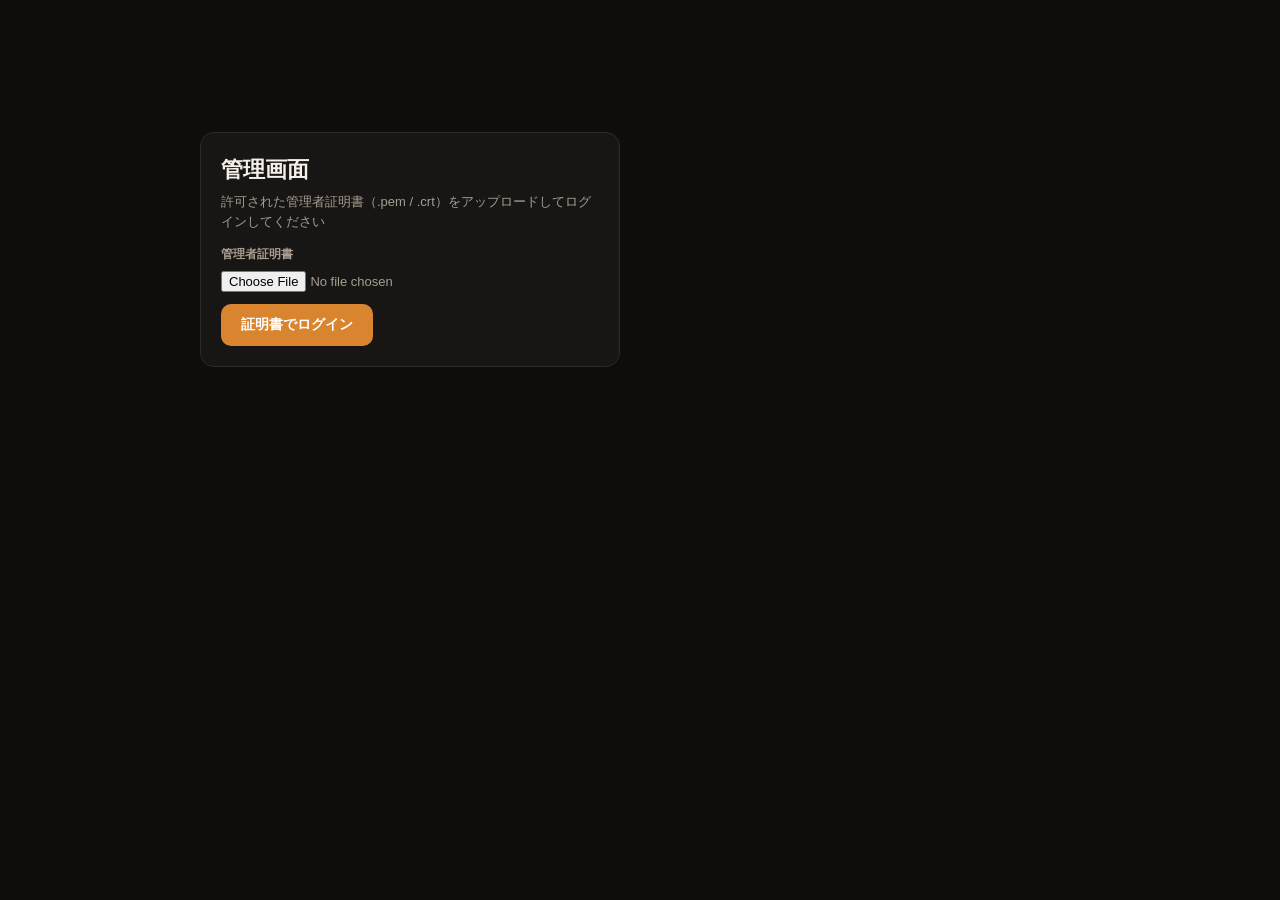
==== client/admin.html @ 3bbc96e5 "Add admin panel, room issuance control, and Cloudflare Tunnel support - Admin panel at /admin with c" ====
<!DOCTYPE html>
<html lang="ja" translate="no" class="notranslate">
<head>
<meta charset="UTF-8">
<meta name="viewport" content="width=device-width, initial-scale=1">
<meta name="robots" content="noindex, nofollow">
<meta name="theme-color" content="#0e0d0b">
<title>どーなつ — 管理</title>
<link rel="icon" href="favicon.svg" type="image/svg+xml">
<link rel="stylesheet" href="theme.css?v=2">
<link rel="stylesheet" href="admin.css?v=2">
</head>
<body>

<div id="loginView" class="view">
  <div class="panel login-panel">
    <h1>管理画面</h1>
    <p class="sub">許可された管理者証明書（.pem / .crt）をアップロードしてログインしてください</p>
    <form id="loginForm" autocomplete="off">
      <label class="field-label" for="adminCert">管理者証明書</label>
      <input type="file" id="adminCert" class="field-file" accept=".pem,.crt,.cer,application/x-pem-file,application/pkix-cert" required>
      <p class="error" id="loginError" hidden></p>
      <button type="submit" class="btn-primary" id="loginBtn">証明書でログイン</button>
    </form>
    <p class="hint" id="loginHint" hidden>許可された管理者証明書が未設定です。.env の ADMIN_CERT_FINGERPRINTS を設定するか、既存の管理者に登録を依頼してください。</p>
  </div>
</div>

<div id="adminView" class="view hidden">
  <header class="admin-header">
    <div>
      <h1>ルーム発行管理</h1>
      <p class="sub">発行ポリシーと発行パスワードを管理します</p>
    </div>
    <button type="button" class="btn-secondary" id="logoutBtn">ログアウト</button>
  </header>

  <section class="panel">
    <h2>発行ポリシー</h2>
    <div class="mode-options" id="modeOptions">
      <label class="mode-option">
        <input type="radio" name="roomMode" value="open">
        <span class="mode-card">
          <strong>誰でも発行可</strong>
          <span>ログイン不要でルームを作成できます</span>
        </span>
      </label>
      <label class="mode-option">
        <input type="radio" name="roomMode" value="closed">
        <span class="mode-card">
          <strong>発行不可</strong>
          <span>一般ユーザーはルームを作成できません</span>
        </span>
      </label>
      <label class="mode-option">
        <input type="radio" name="roomMode" value="password">
        <span class="mode-card">
          <strong>パスワード発行</strong>
          <span>有効な発行パスワードを入力した人のみ作成できます</span>
        </span>
      </label>
    </div>
    <p class="status-msg" id="settingsStatus" hidden></p>
  </section>

  <section class="panel" id="passwordSection">
    <div class="panel-head">
      <div>
        <h2>発行パスワード</h2>
        <p class="sub">発行したパスワードはこの画面でのみ表示されます（再表示不可）</p>
      </div>
      <button type="button" class="btn-primary" id="issueBtn">パスワードを発行</button>
    </div>

    <div class="issue-form hidden" id="issueForm">
      <label class="field-label" for="issueLabel">メモ（任意）</label>
      <input type="text" id="issueLabel" class="field-input" maxlength="64" placeholder="例: イベントA用">
      <div class="issue-actions">
        <button type="button" class="btn-primary" id="issueConfirmBtn">発行する</button>
        <button type="button" class="btn-secondary" id="issueCancelBtn">キャンセル</button>
      </div>
    </div>

    <div class="issued-once hidden" id="issuedOnce">
      <p class="issued-label">発行したパスワード（コピーして配布してください）</p>
      <div class="issued-value">
        <code id="issuedPassword"></code>
        <button type="button" class="btn-secondary btn-sm" id="copyIssuedBtn">コピー</button>
      </div>
      <p class="hint">このパスワードは再表示できません。無効化するまで有効期限はありません。</p>
    </div>

    <div class="password-list-wrap">
      <table class="password-table" id="passwordTable">
        <thead>
          <tr>
            <th>ID</th>
            <th>メモ</th>
            <th>状態</th>
            <th>作成</th>
            <th>最終使用</th>
            <th></th>
          </tr>
        </thead>
        <tbody id="passwordList"></tbody>
      </table>
      <p class="empty" id="passwordEmpty" hidden>発行パスワードはまだありません</p>
    </div>
  </section>

  <section class="panel" id="certSection">
    <div class="panel-head">
      <div>
        <h2>管理者証明書</h2>
        <p class="sub">ログインを許可する証明書の SHA-256 フィンガープリントを登録・管理します</p>
      </div>
      <button type="button" class="btn-primary" id="registerCertBtn">証明書を登録</button>
    </div>

    <div class="issue-form hidden" id="registerCertForm">
      <label class="field-label" for="certLabel">メモ（任意）</label>
      <input type="text" id="certLabel" class="field-input" maxlength="64" placeholder="例: 運用担当A">
      <label class="field-label" for="certFile">証明書ファイル</label>
      <input type="file" id="certFile" class="field-file" accept=".pem,.crt,.cer,application/x-pem-file,application/pkix-cert">
      <div class="issue-actions">
        <button type="button" class="btn-primary" id="registerCertConfirmBtn">登録する</button>
        <button type="button" class="btn-secondary" id="registerCertCancelBtn">キャンセル</button>
      </div>
    </div>

    <div class="password-list-wrap">
      <table class="password-table" id="certTable">
        <thead>
          <tr>
            <th>ID</th>
            <th>メモ</th>
            <th>Subject</th>
            <th>フィンガープリント</th>
            <th>状態</th>
            <th>最終使用</th>
            <th></th>
          </tr>
        </thead>
        <tbody id="certList"></tbody>
      </table>
      <p class="empty" id="certEmpty" hidden>登録済み証明書はありません（.env の ADMIN_CERT_FINGERPRINTS のみ有効な場合を含む）</p>
    </div>
  </section>

  <section class="panel">
    <h2>管理者用ルーム作成</h2>
    <p class="sub">ポリシーに関係なく、管理者としてルームを作成できます</p>
    <button type="button" class="btn-primary" id="adminRoomBtn">ルームを作成</button>
    <p class="status-msg" id="adminRoomStatus" hidden></p>
  </section>
</div>

<script src="admin.js?v=2"></script>
</body>
</html>
---- client/theme.css ----
/* どーなつ — shared design tokens */
:root {
  --bg: #0e0d0b;
  --bg-subtle: #12100e;
  --surface: #181614;
  --surface-2: #201e1a;
  --surface-3: #282420;
  --border: #2e2a24;
  --border-strong: #3d362e;
  --text: #f5f0e8;
  --text-muted: #a89d8f;
  --text-dim: #6b6258;
  --accent: #d9852f;
  --accent-hover: #e89942;
  --accent-soft: #d9852f1f;
  --accent-glow: #d9852f33;
  --brand-glaze: #e4ad6a;
  --brand-pink: #c96d8a;
  --ja: #5a94c6;
  --ko: #c96d8a;
  --live: #4a9a5c;
  --live-soft: #4a9a5c22;
  --record: #c45454;
  --record-hover: #b24848;
  --record-soft: #c4545422;
  --error: #c45454;
  --radius-sm: 6px;
  --radius: 10px;
  --radius-lg: 14px;
  --radius-xl: 18px;
  --shadow-sm: 0 1px 3px rgba(0, 0, 0, 0.35);
  --shadow-md: 0 8px 28px rgba(0, 0, 0, 0.4);
  --shadow-lg: 0 16px 48px rgba(0, 0, 0, 0.45);
  --font: 'Noto Sans JP', 'Noto Sans KR', -apple-system, BlinkMacSystemFont, 'Segoe UI', sans-serif;
  --mono: ui-monospace, 'Cascadia Code', 'Segoe UI Mono', monospace;
}

*, *::before, *::after { margin: 0; padding: 0; box-sizing: border-box; }

.hidden { display: none !important; }

html { -webkit-text-size-adjust: 100%; }

body {
  font-family: var(--font);
  background: var(--bg);
  color: var(--text);
  line-height: 1.5;
  -webkit-font-smoothing: antialiased;
}

button, input, select, textarea {
  font-family: inherit;
}

/* Buttons */
.btn-primary {
  padding: 12px 20px;
  border: none;
  border-radius: var(--radius);
  background: var(--accent);
  color: #fff;
  font-size: 14px;
  font-weight: 600;
  cursor: pointer;
  transition: background 0.15s, transform 0.1s;
}
.btn-primary:hover:not(:disabled) { background: var(--accent-hover); }
.btn-primary:disabled { opacity: 0.45; cursor: default; }

.btn-secondary {
  padding: 12px 20px;
  border: 1px solid var(--border-strong);
  border-radius: var(--radius);
  background: transparent;
  color: var(--text);
  font-size: 14px;
  font-weight: 600;
  cursor: pointer;
  transition: background 0.15s, border-color 0.15s;
}
.btn-secondary:hover:not(:disabled) {
  background: var(--surface-2);
  border-color: var(--text-dim);
}

.btn-ghost {
  padding: 8px 14px;
  border-radius: 999px;
  border: 1px solid var(--border);
  background: var(--surface);
  color: var(--text-muted);
  font-size: 12px;
  font-weight: 600;
  cursor: pointer;
  text-decoration: none;
  transition: background 0.15s, border-color 0.15s, color 0.15s;
}
.btn-ghost:hover {
  background: var(--surface-2);
  border-color: var(--border-strong);
  color: var(--text);
}

/* Status dot */
.dot {
  display: inline-block;
  width: 7px;
  height: 7px;
  border-radius: 50%;
  flex-shrink: 0;
}
.dot.on { background: var(--live); box-shadow: 0 0 0 3px var(--live-soft); }
.dot.off { background: var(--record); box-shadow: 0 0 0 3px var(--record-soft); }

/* Room code inputs */
.room-digit {
  flex: 1;
  max-width: 52px;
  min-width: 0;
  aspect-ratio: 1;
  background: var(--bg);
  color: var(--text);
  border: 1px solid var(--border);
  border-radius: var(--radius);
  font-size: 22px;
  font-weight: 600;
  font-family: var(--mono);
  font-variant-numeric: tabular-nums;
  text-align: center;
  outline: none;
  caret-color: var(--accent);
  transition: border-color 0.15s, box-shadow 0.15s, background 0.15s;
}
.room-digit:focus {
  border-color: var(--accent);
  box-shadow: 0 0 0 3px var(--accent-soft);
  background: var(--surface);
}
.room-digit.filled {
  border-color: var(--border-strong);
  background: var(--surface);
}

/* Menu */
.menu-drop {
  position: absolute;
  top: calc(100% + 6px);
  right: 0;
  min-width: 180px;
  background: var(--surface);
  border: 1px solid var(--border-strong);
  border-radius: var(--radius-lg);
  padding: 6px;
  box-shadow: var(--shadow-md);
  z-index: 100;
}
.menu-drop.hidden { display: none; }

.menu-item {
  display: block;
  width: 100%;
  padding: 10px 12px;
  border: none;
  border-radius: var(--radius-sm);
  background: transparent;
  color: var(--text);
  font-size: 13px;
  font-weight: 500;
  text-align: left;
  cursor: pointer;
  text-decoration: none;
  box-sizing: border-box;
  transition: background 0.12s;
}
.menu-item:hover { background: var(--surface-2); }
.menu-item.danger { color: var(--error); }
.menu-item.danger:hover { background: var(--record-soft); }
---- client/admin.css ----
body {
  min-height: 100dvh;
  background: var(--bg);
}

.view {
  max-width: 920px;
  margin: 0 auto;
  padding: 24px 20px 48px;
}

.view.hidden { display: none; }

.panel {
  background: var(--surface);
  border: 1px solid var(--border);
  border-radius: var(--radius-lg);
  padding: 20px;
  margin-bottom: 18px;
}

.login-panel {
  margin-top: 12vh;
  max-width: 420px;
}

h1 {
  font-size: 22px;
  font-weight: 700;
  margin-bottom: 6px;
}

h2 {
  font-size: 16px;
  font-weight: 700;
  margin-bottom: 8px;
}

.sub {
  color: var(--text-muted);
  font-size: 13px;
  margin-bottom: 14px;
}

.field-label {
  display: block;
  font-size: 12px;
  font-weight: 600;
  color: var(--text-muted);
  margin-bottom: 6px;
}

.field-input {
  width: 100%;
  padding: 11px 12px;
  border: 1px solid var(--border-strong);
  border-radius: var(--radius);
  background: var(--bg-subtle);
  color: var(--text);
  font-size: 14px;
  margin-bottom: 12px;
}

.field-input:focus {
  outline: none;
  border-color: var(--accent);
}

.field-file {
  width: 100%;
  margin-bottom: 12px;
  font-size: 13px;
  color: var(--text-muted);
}

.error {
  color: var(--error);
  font-size: 13px;
  margin-bottom: 10px;
}

.hint {
  color: var(--text-dim);
  font-size: 12px;
  margin-top: 10px;
}

.admin-header {
  display: flex;
  align-items: flex-start;
  justify-content: space-between;
  gap: 16px;
  margin-bottom: 18px;
}

.mode-options {
  display: grid;
  gap: 10px;
}

.mode-option {
  display: block;
  cursor: pointer;
}

.mode-option input {
  position: absolute;
  opacity: 0;
  pointer-events: none;
}

.mode-card {
  display: block;
  border: 1px solid var(--border);
  border-radius: var(--radius);
  padding: 12px 14px;
  background: var(--bg-subtle);
  transition: border-color 0.15s, background 0.15s;
}

.mode-card strong {
  display: block;
  font-size: 14px;
  margin-bottom: 4px;
}

.mode-card span {
  font-size: 12px;
  color: var(--text-muted);
}

.mode-option input:checked + .mode-card {
  border-color: var(--accent);
  background: var(--accent-soft);
}

.panel-head {
  display: flex;
  align-items: flex-start;
  justify-content: space-between;
  gap: 12px;
  margin-bottom: 12px;
}

.issue-form {
  border: 1px dashed var(--border-strong);
  border-radius: var(--radius);
  padding: 14px;
  margin-bottom: 14px;
}

.issue-actions {
  display: flex;
  gap: 8px;
}

.issued-once {
  border: 1px solid var(--accent);
  border-radius: var(--radius);
  padding: 14px;
  margin-bottom: 14px;
  background: var(--accent-soft);
}

.issued-label {
  font-size: 12px;
  font-weight: 600;
  margin-bottom: 8px;
}

.issued-value {
  display: flex;
  align-items: center;
  gap: 10px;
  flex-wrap: wrap;
}

.issued-value code {
  font-family: var(--mono);
  font-size: 18px;
  letter-spacing: 0.06em;
}

.btn-sm {
  padding: 8px 12px;
  font-size: 12px;
}

.password-table {
  width: 100%;
  border-collapse: collapse;
  font-size: 13px;
}

.password-table th,
.password-table td {
  text-align: left;
  padding: 10px 8px;
  border-bottom: 1px solid var(--border);
  vertical-align: middle;
}

.password-table th {
  color: var(--text-muted);
  font-size: 11px;
  font-weight: 600;
  text-transform: uppercase;
  letter-spacing: 0.04em;
}

.badge {
  display: inline-block;
  font-size: 11px;
  font-weight: 600;
  border-radius: 999px;
  padding: 3px 8px;
}

.badge.on {
  color: var(--live);
  background: var(--live-soft);
}

.badge.off {
  color: var(--text-dim);
  background: var(--surface-3);
}

.toggle-btn {
  padding: 6px 10px;
  font-size: 12px;
}

.empty {
  color: var(--text-dim);
  font-size: 13px;
  padding: 16px 0 4px;
}

.status-msg {
  margin-top: 10px;
  font-size: 13px;
  color: var(--live);
}

.status-msg.error {
  color: var(--error);
}

@media (max-width: 720px) {
  .admin-header,
  .panel-head {
    flex-direction: column;
  }

  .password-table {
    display: block;
    overflow-x: auto;
    white-space: nowrap;
  }
}
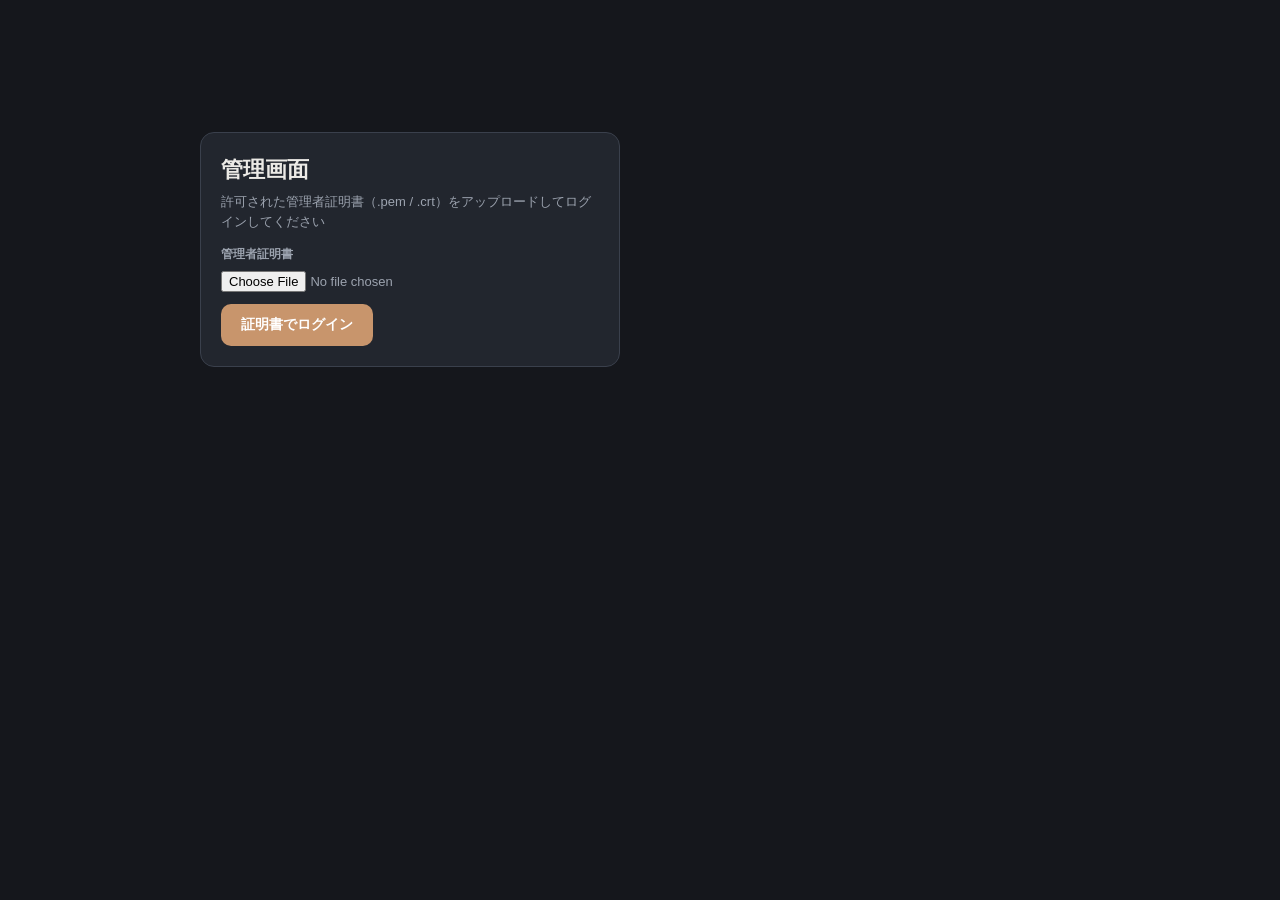
==== commit 4d656fbe: "Refresh color palette: warm café slate instead of dark pink-orange" ====
--- a/client/admin.html
+++ b/client/admin.html
@@ -7,7 +7,7 @@
 <meta name="theme-color" content="#0e0d0b">
 <title>どーなつ — 管理</title>
 <link rel="icon" href="favicon.svg" type="image/svg+xml">
-<link rel="stylesheet" href="theme.css?v=2">
+<link rel="stylesheet" href="theme.css?v=3">
 <link rel="stylesheet" href="admin.css?v=2">
 </head>
 <body>
--- a/client/theme.css
+++ b/client/theme.css
@@ -1,29 +1,31 @@
-/* どーなつ — shared design tokens */
+/* どーなつ — shared design tokens (warm café slate) */
 :root {
-  --bg: #0e0d0b;
-  --bg-subtle: #12100e;
-  --surface: #181614;
-  --surface-2: #201e1a;
-  --surface-3: #282420;
-  --border: #2e2a24;
-  --border-strong: #3d362e;
-  --text: #f5f0e8;
-  --text-muted: #a89d8f;
-  --text-dim: #6b6258;
-  --accent: #d9852f;
-  --accent-hover: #e89942;
-  --accent-soft: #d9852f1f;
-  --accent-glow: #d9852f33;
-  --brand-glaze: #e4ad6a;
-  --brand-pink: #c96d8a;
-  --ja: #5a94c6;
-  --ko: #c96d8a;
-  --live: #4a9a5c;
-  --live-soft: #4a9a5c22;
-  --record: #c45454;
-  --record-hover: #b24848;
-  --record-soft: #c4545422;
-  --error: #c45454;
+  --bg: #15171c;
+  --bg-subtle: #1a1d23;
+  --surface: #22262e;
+  --surface-2: #2a2f38;
+  --surface-3: #323843;
+  --border: #3a404c;
+  --border-strong: #4a5260;
+  --text: #eceae6;
+  --text-muted: #9ca3af;
+  --text-dim: #6b7280;
+  --accent: #c8956c;
+  --accent-hover: #d4a67a;
+  --accent-soft: #c8956c22;
+  --accent-glow: #c8956c30;
+  --brand-glaze: #e8d4b8;
+  --brand-icing: #9bb8c8;
+  --ja: #7aa8c8;
+  --ko: #7eb8a8;
+  --live: #5cb87a;
+  --live-soft: #5cb87a22;
+  --record: #c07070;
+  --record-hover: #b06060;
+  --record-soft: #c0707022;
+  --error: #c07070;
+  --off: #6b7280;
+  --off-soft: #6b728022;
   --radius-sm: 6px;
   --radius: 10px;
   --radius-lg: 14px;
@@ -111,7 +113,7 @@
   flex-shrink: 0;
 }
 .dot.on { background: var(--live); box-shadow: 0 0 0 3px var(--live-soft); }
-.dot.off { background: var(--record); box-shadow: 0 0 0 3px var(--record-soft); }
+.dot.off { background: var(--off); box-shadow: 0 0 0 3px var(--off-soft); }
 
 /* Room code inputs */
 .room-digit {
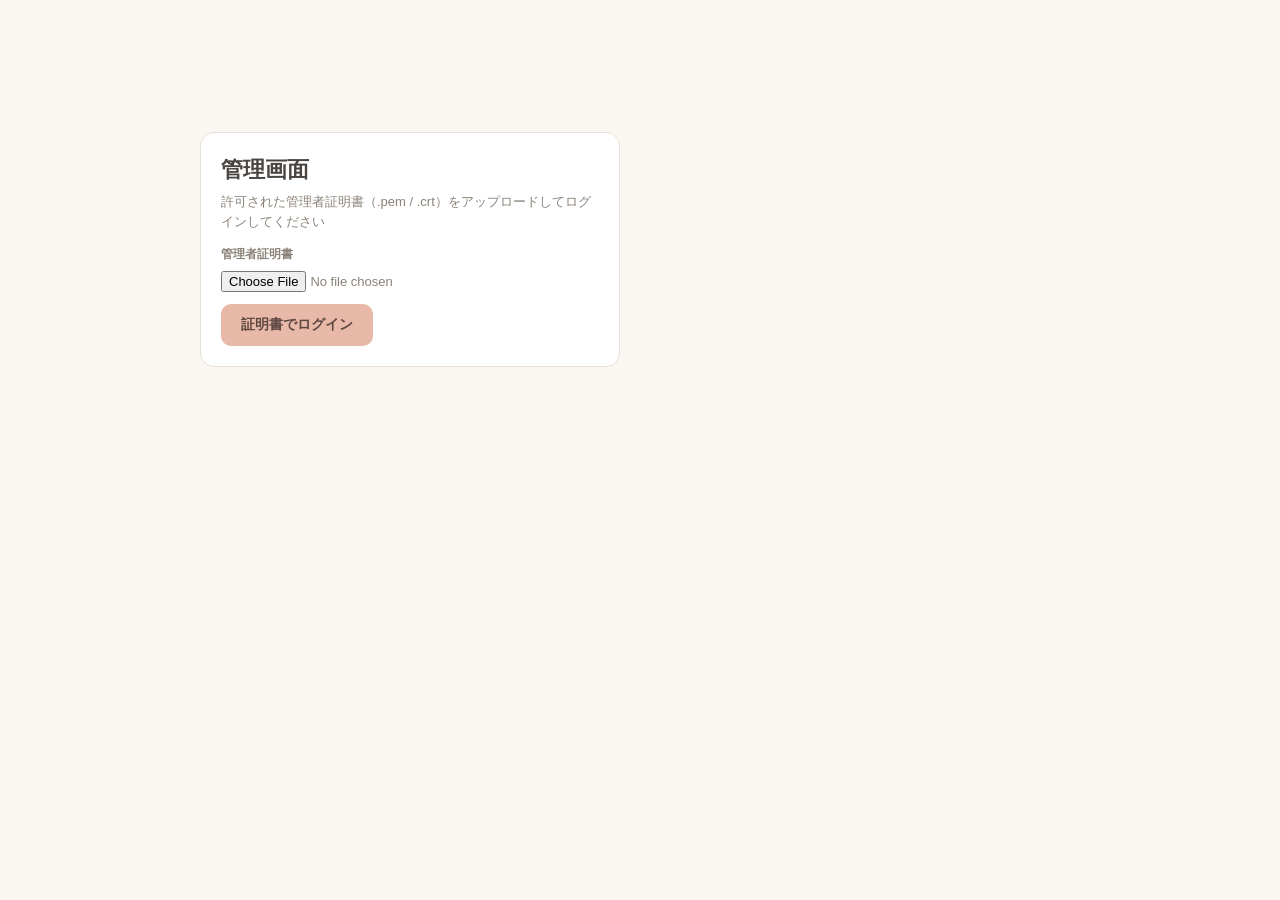
==== commit 166cf06a: "Add pastel light/dark theme toggle with persisted preference" ====
--- a/client/admin.html
+++ b/client/admin.html
@@ -4,10 +4,11 @@
 <meta charset="UTF-8">
 <meta name="viewport" content="width=device-width, initial-scale=1">
 <meta name="robots" content="noindex, nofollow">
-<meta name="theme-color" content="#0e0d0b">
+<meta name="theme-color" content="#faf7f2">
+<script src="theme.js?v=1"></script>
 <title>どーなつ — 管理</title>
 <link rel="icon" href="favicon.svg" type="image/svg+xml">
-<link rel="stylesheet" href="theme.css?v=3">
+<link rel="stylesheet" href="theme.css?v=4">
 <link rel="stylesheet" href="admin.css?v=2">
 </head>
 <body>
@@ -32,7 +33,10 @@
       <h1>ルーム発行管理</h1>
       <p class="sub">発行ポリシーと発行パスワードを管理します</p>
     </div>
-    <button type="button" class="btn-secondary" id="logoutBtn">ログアウト</button>
+    <div class="admin-header-actions">
+      <button type="button" class="btn-theme" aria-label="Theme">☾</button>
+      <button type="button" class="btn-secondary" id="logoutBtn">ログアウト</button>
+    </div>
   </header>
 
   <section class="panel">
--- a/client/theme.css
+++ b/client/theme.css
@@ -1,40 +1,98 @@
-/* どーなつ — shared design tokens (warm café slate) */
-:root {
-  --bg: #15171c;
-  --bg-subtle: #1a1d23;
-  --surface: #22262e;
-  --surface-2: #2a2f38;
-  --surface-3: #323843;
-  --border: #3a404c;
-  --border-strong: #4a5260;
-  --text: #eceae6;
-  --text-muted: #9ca3af;
-  --text-dim: #6b7280;
-  --accent: #c8956c;
-  --accent-hover: #d4a67a;
-  --accent-soft: #c8956c22;
-  --accent-glow: #c8956c30;
-  --brand-glaze: #e8d4b8;
-  --brand-icing: #9bb8c8;
-  --ja: #7aa8c8;
-  --ko: #7eb8a8;
-  --live: #5cb87a;
-  --live-soft: #5cb87a22;
-  --record: #c07070;
-  --record-hover: #b06060;
-  --record-soft: #c0707022;
-  --error: #c07070;
-  --off: #6b7280;
-  --off-soft: #6b728022;
+/* どーなつ — pastel design tokens + light/dark */
+
+:root,
+[data-theme="light"] {
+  color-scheme: light;
+  --bg: #faf7f2;
+  --bg-subtle: #f5f0e8;
+  --surface: #ffffff;
+  --surface-2: #f3ede6;
+  --surface-3: #ebe4db;
+  --border: #e8e0d6;
+  --border-strong: #d8cfc4;
+  --text: #4a4540;
+  --text-muted: #8a8278;
+  --text-dim: #b0a89c;
+  --accent: #e8b8a8;
+  --accent-hover: #dfaa98;
+  --accent-soft: #e8b8a845;
+  --accent-glow: #e8b8a855;
+  --btn-on: #5c4840;
+  --brand-glaze: #f5dcc8;
+  --brand-icing: #b8d4e8;
+  --donut-outer: #e8c4b0;
+  --donut-inner: #f8ebe0;
+  --donut-hole: #faf7f2;
+  --donut-glaze: #c8dce8;
+  --ja: #8ec0e8;
+  --ko: #98d8c8;
+  --live: #88c8a0;
+  --live-soft: #88c8a033;
+  --record: #e0a8a8;
+  --record-hover: #d89898;
+  --record-soft: #e0a8a833;
+  --error: #e0a0a0;
+  --off: #b8b0a8;
+  --off-soft: #b8b0a833;
+  --header-bg: rgba(255, 255, 255, 0.9);
+  --overlay-bg: rgba(74, 69, 64, 0.35);
+  --col-ja-top: #eef4fa;
+  --col-ko-top: #eef8f4;
+  --qr-bg: #ffffff;
+  --pulse-rgb: 136, 200, 160;
   --radius-sm: 6px;
   --radius: 10px;
   --radius-lg: 14px;
   --radius-xl: 18px;
-  --shadow-sm: 0 1px 3px rgba(0, 0, 0, 0.35);
-  --shadow-md: 0 8px 28px rgba(0, 0, 0, 0.4);
-  --shadow-lg: 0 16px 48px rgba(0, 0, 0, 0.45);
+  --shadow-sm: 0 1px 4px rgba(74, 69, 64, 0.07);
+  --shadow-md: 0 8px 28px rgba(74, 69, 64, 0.1);
+  --shadow-lg: 0 16px 48px rgba(74, 69, 64, 0.14);
   --font: 'Noto Sans JP', 'Noto Sans KR', -apple-system, BlinkMacSystemFont, 'Segoe UI', sans-serif;
   --mono: ui-monospace, 'Cascadia Code', 'Segoe UI Mono', monospace;
+}
+
+[data-theme="dark"] {
+  color-scheme: dark;
+  --bg: #1c2028;
+  --bg-subtle: #222830;
+  --surface: #2a3040;
+  --surface-2: #323848;
+  --surface-3: #3a4250;
+  --border: #444c5c;
+  --border-strong: #525c6c;
+  --text: #e8ecf0;
+  --text-muted: #a8b0bc;
+  --text-dim: #78808c;
+  --accent: #e8c0b0;
+  --accent-hover: #f0d0c0;
+  --accent-soft: #e8c0b035;
+  --accent-glow: #e8c0b045;
+  --btn-on: #ffffff;
+  --brand-glaze: #f0dcc8;
+  --brand-icing: #a8c8d8;
+  --donut-outer: #d8b8a8;
+  --donut-inner: #f0dcc8;
+  --donut-hole: #1c2028;
+  --donut-glaze: #a8c8d8;
+  --ja: #98c8e8;
+  --ko: #a0dcd0;
+  --live: #88c8a0;
+  --live-soft: #88c8a033;
+  --record: #d8a0a0;
+  --record-hover: #c89090;
+  --record-soft: #d8a0a033;
+  --error: #d8a0a0;
+  --off: #78808c;
+  --off-soft: #78808c33;
+  --header-bg: rgba(42, 48, 64, 0.92);
+  --overlay-bg: rgba(0, 0, 0, 0.55);
+  --col-ja-top: #242c38;
+  --col-ko-top: #243028;
+  --qr-bg: #ffffff;
+  --pulse-rgb: 136, 200, 160;
+  --shadow-sm: 0 1px 4px rgba(0, 0, 0, 0.2);
+  --shadow-md: 0 8px 28px rgba(0, 0, 0, 0.28);
+  --shadow-lg: 0 16px 48px rgba(0, 0, 0, 0.35);
 }
 
 *, *::before, *::after { margin: 0; padding: 0; box-sizing: border-box; }
@@ -49,10 +107,34 @@
   color: var(--text);
   line-height: 1.5;
   -webkit-font-smoothing: antialiased;
+  transition: background 0.2s ease, color 0.2s ease;
 }
 
 button, input, select, textarea {
   font-family: inherit;
+}
+
+/* Theme toggle */
+.btn-theme {
+  flex-shrink: 0;
+  width: 36px;
+  height: 36px;
+  border-radius: 999px;
+  border: 1px solid var(--border);
+  background: var(--surface);
+  color: var(--text-muted);
+  font-size: 16px;
+  line-height: 1;
+  cursor: pointer;
+  display: inline-flex;
+  align-items: center;
+  justify-content: center;
+  transition: background 0.15s, border-color 0.15s, color 0.15s;
+}
+.btn-theme:hover {
+  background: var(--surface-2);
+  border-color: var(--border-strong);
+  color: var(--text);
 }
 
 /* Buttons */
@@ -61,7 +143,7 @@
   border: none;
   border-radius: var(--radius);
   background: var(--accent);
-  color: #fff;
+  color: var(--btn-on);
   font-size: 14px;
   font-weight: 600;
   cursor: pointer;
--- a/client/admin.css
+++ b/client/admin.css
@@ -93,6 +93,13 @@
   margin-bottom: 18px;
 }
 
+.admin-header-actions {
+  display: flex;
+  align-items: center;
+  gap: 10px;
+  flex-shrink: 0;
+}
+
 .mode-options {
   display: grid;
   gap: 10px;
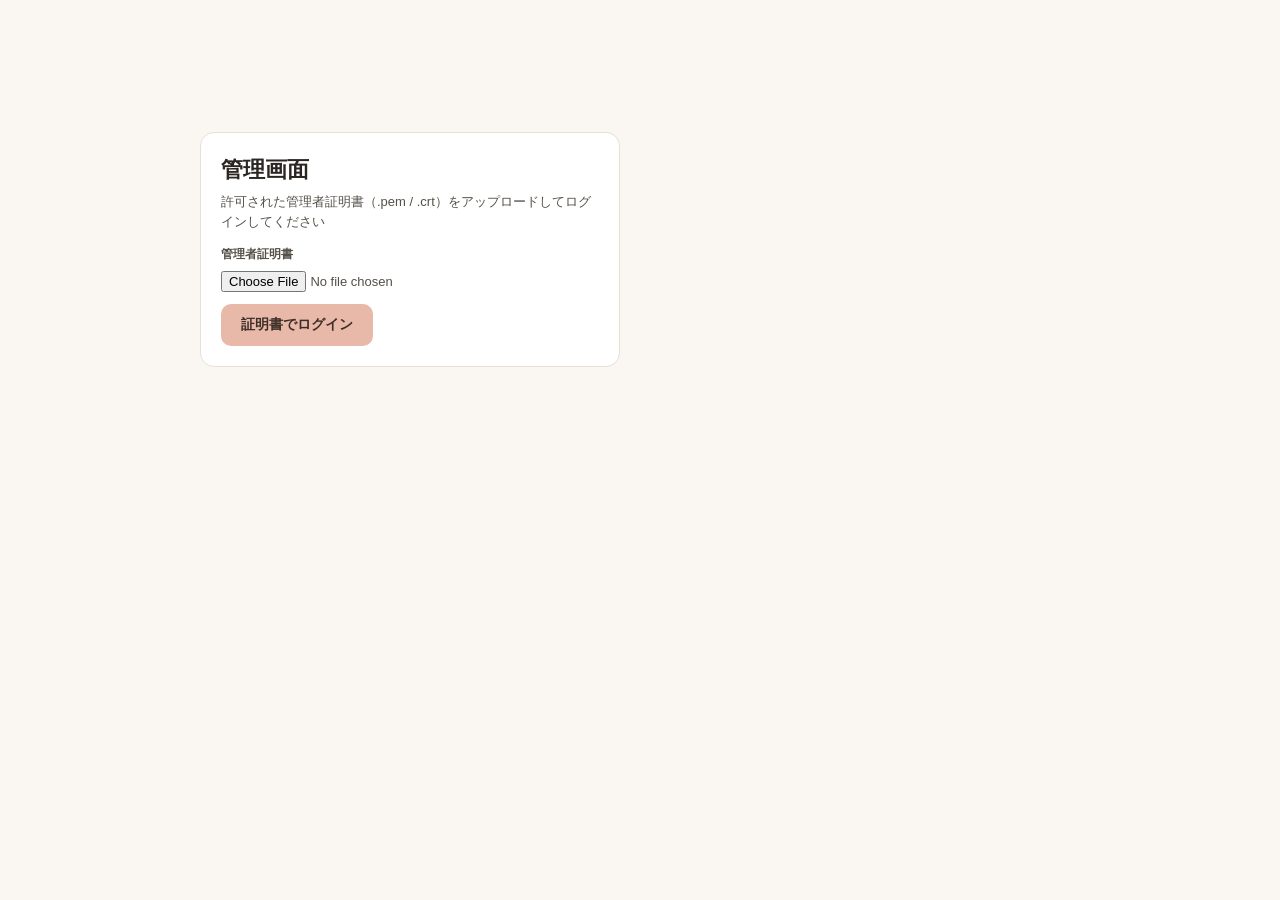
==== commit 9a1ebbd5: "fix: パステル配色の文字コントラストを改善 薄いアクセント色で文字が読めない問題を修正。 本文・ラベル・タイトル用の前景色変数を追加し、 ライト/ダーク両テーマで視認性を確保。" ====
--- a/client/admin.html
+++ b/client/admin.html
@@ -8,7 +8,7 @@
 <script src="theme.js?v=1"></script>
 <title>どーなつ — 管理</title>
 <link rel="icon" href="favicon.svg" type="image/svg+xml">
-<link rel="stylesheet" href="theme.css?v=4">
+<link rel="stylesheet" href="theme.css?v=5">
 <link rel="stylesheet" href="admin.css?v=2">
 </head>
 <body>
--- a/client/theme.css
+++ b/client/theme.css
@@ -10,14 +10,17 @@
   --surface-3: #ebe4db;
   --border: #e8e0d6;
   --border-strong: #d8cfc4;
-  --text: #4a4540;
-  --text-muted: #8a8278;
-  --text-dim: #b0a89c;
+  --text: #2a2622;
+  --text-muted: #555048;
+  --text-dim: #736b62;
   --accent: #e8b8a8;
   --accent-hover: #dfaa98;
+  --accent-fg: #9a5c44;
   --accent-soft: #e8b8a845;
   --accent-glow: #e8b8a855;
-  --btn-on: #5c4840;
+  --btn-on: #3d2e28;
+  --title-from: #7a5040;
+  --title-to: #4a6880;
   --brand-glaze: #f5dcc8;
   --brand-icing: #b8d4e8;
   --donut-outer: #e8c4b0;
@@ -26,14 +29,18 @@
   --donut-glaze: #c8dce8;
   --ja: #8ec0e8;
   --ko: #98d8c8;
-  --live: #88c8a0;
-  --live-soft: #88c8a033;
-  --record: #e0a8a8;
-  --record-hover: #d89898;
-  --record-soft: #e0a8a833;
-  --error: #e0a0a0;
-  --off: #b8b0a8;
-  --off-soft: #b8b0a833;
+  --ja-fg: #3a6888;
+  --ko-fg: #3a7868;
+  --live: #6ab88a;
+  --live-fg: #ffffff;
+  --live-soft: #6ab88a33;
+  --record: #d89090;
+  --record-fg: #ffffff;
+  --record-hover: #c88080;
+  --record-soft: #d8909033;
+  --error: #c45050;
+  --off: #8a8278;
+  --off-soft: #8a827833;
   --header-bg: rgba(255, 255, 255, 0.9);
   --overlay-bg: rgba(74, 69, 64, 0.35);
   --col-ja-top: #eef4fa;
@@ -60,14 +67,17 @@
   --surface-3: #3a4250;
   --border: #444c5c;
   --border-strong: #525c6c;
-  --text: #e8ecf0;
-  --text-muted: #a8b0bc;
-  --text-dim: #78808c;
+  --text: #f0f2f6;
+  --text-muted: #c0c8d4;
+  --text-dim: #98a0ac;
   --accent: #e8c0b0;
   --accent-hover: #f0d0c0;
+  --accent-fg: #f0d0c0;
   --accent-soft: #e8c0b035;
   --accent-glow: #e8c0b045;
   --btn-on: #ffffff;
+  --title-from: #f0d8c8;
+  --title-to: #a8c8e8;
   --brand-glaze: #f0dcc8;
   --brand-icing: #a8c8d8;
   --donut-outer: #d8b8a8;
@@ -76,12 +86,16 @@
   --donut-glaze: #a8c8d8;
   --ja: #98c8e8;
   --ko: #a0dcd0;
-  --live: #88c8a0;
-  --live-soft: #88c8a033;
-  --record: #d8a0a0;
-  --record-hover: #c89090;
-  --record-soft: #d8a0a033;
-  --error: #d8a0a0;
+  --ja-fg: #a8d4f0;
+  --ko-fg: #a8e8d8;
+  --live: #6ab88a;
+  --live-fg: #ffffff;
+  --live-soft: #6ab88a33;
+  --record: #d89090;
+  --record-fg: #ffffff;
+  --record-hover: #c88080;
+  --record-soft: #d8909033;
+  --error: #f0a0a0;
   --off: #78808c;
   --off-soft: #78808c33;
   --header-bg: rgba(42, 48, 64, 0.92);
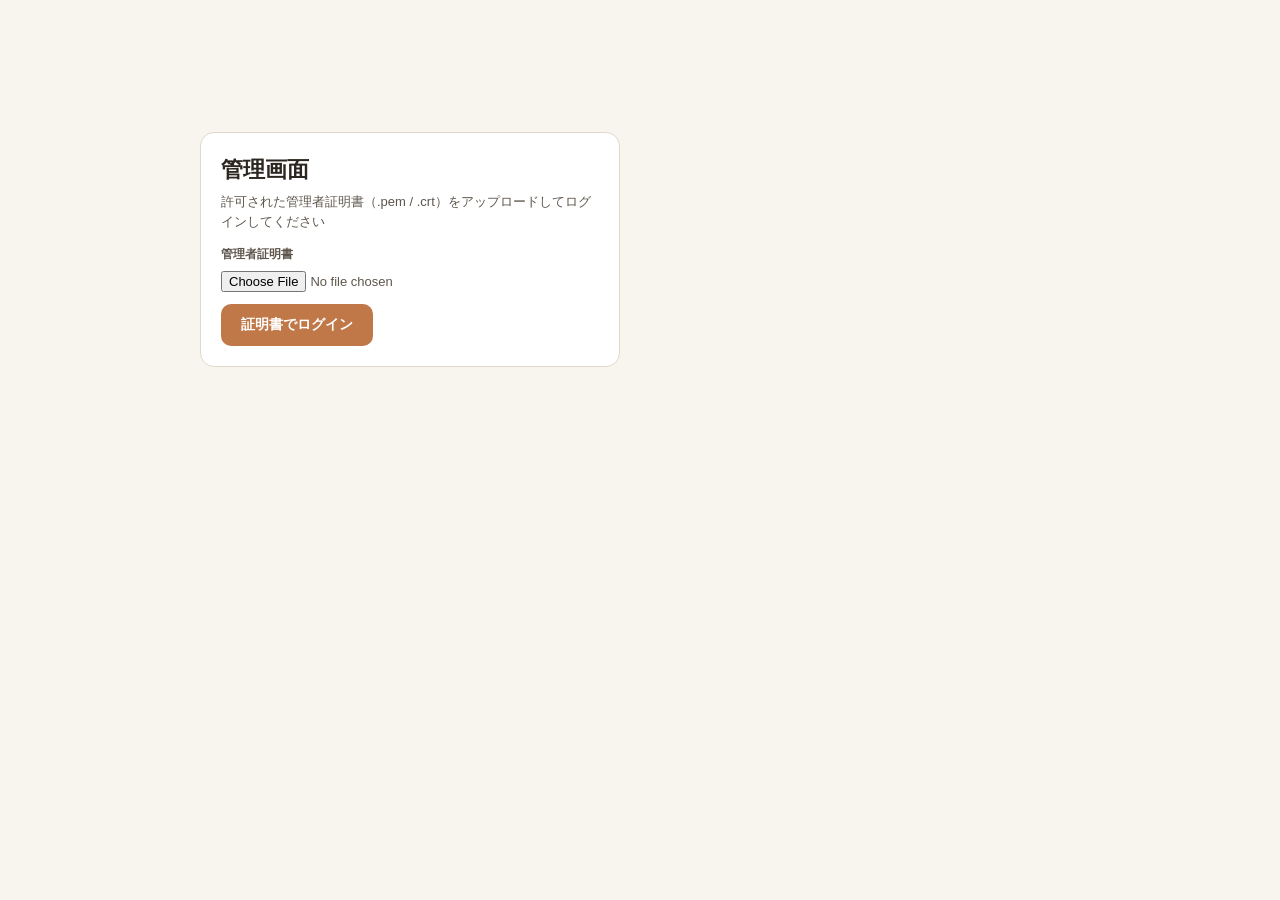
==== commit 1f5af0f6: "fix: テーマを設計し直し、文字色と配色を分離して再実装 パステル配色で文字が読めなくなっていた問題を根本修正。 装飾色（パステル）と文字色（--text / --brand / --ja / --" ====
--- a/client/admin.html
+++ b/client/admin.html
@@ -4,11 +4,11 @@
 <meta charset="UTF-8">
 <meta name="viewport" content="width=device-width, initial-scale=1">
 <meta name="robots" content="noindex, nofollow">
-<meta name="theme-color" content="#faf7f2">
+<meta name="theme-color" content="#f8f4ee">
 <script src="theme.js?v=1"></script>
 <title>どーなつ — 管理</title>
 <link rel="icon" href="favicon.svg" type="image/svg+xml">
-<link rel="stylesheet" href="theme.css?v=5">
+<link rel="stylesheet" href="theme.css?v=6">
 <link rel="stylesheet" href="admin.css?v=2">
 </head>
 <body>
--- a/client/theme.css
+++ b/client/theme.css
@@ -1,112 +1,133 @@
-/* どーなつ — pastel design tokens + light/dark */
+/* どーなつ — design tokens
+   原則: パステルは背景・装飾用。文字は専用の --text / --brand / --ja / --ko を使う */
 
 :root,
 [data-theme="light"] {
   color-scheme: light;
-  --bg: #faf7f2;
-  --bg-subtle: #f5f0e8;
+
+  /* surfaces */
+  --bg: #f8f4ee;
+  --bg-subtle: #f2ece4;
   --surface: #ffffff;
-  --surface-2: #f3ede6;
+  --surface-2: #f5efe8;
   --surface-3: #ebe4db;
-  --border: #e8e0d6;
-  --border-strong: #d8cfc4;
-  --text: #2a2622;
-  --text-muted: #555048;
-  --text-dim: #736b62;
-  --accent: #e8b8a8;
-  --accent-hover: #dfaa98;
-  --accent-fg: #9a5c44;
-  --accent-soft: #e8b8a845;
-  --accent-glow: #e8b8a855;
-  --btn-on: #3d2e28;
-  --title-from: #7a5040;
-  --title-to: #4a6880;
-  --brand-glaze: #f5dcc8;
-  --brand-icing: #b8d4e8;
-  --donut-outer: #e8c4b0;
-  --donut-inner: #f8ebe0;
-  --donut-hole: #faf7f2;
-  --donut-glaze: #c8dce8;
-  --ja: #8ec0e8;
-  --ko: #98d8c8;
-  --ja-fg: #3a6888;
-  --ko-fg: #3a7868;
-  --live: #6ab88a;
-  --live-fg: #ffffff;
-  --live-soft: #6ab88a33;
-  --record: #d89090;
-  --record-fg: #ffffff;
-  --record-hover: #c88080;
-  --record-soft: #d8909033;
-  --error: #c45050;
-  --off: #8a8278;
-  --off-soft: #8a827833;
-  --header-bg: rgba(255, 255, 255, 0.9);
-  --overlay-bg: rgba(74, 69, 64, 0.35);
-  --col-ja-top: #eef4fa;
-  --col-ko-top: #eef8f4;
+  --border: #e0d8ce;
+  --border-strong: #cfc5b8;
+
+  /* text — always readable on surfaces */
+  --text: #2c2620;
+  --text-muted: #5e564c;
+  --text-dim: #8a8074;
+
+  /* interactive fills */
+  --accent: #c07848;
+  --accent-hover: #a86838;
+  --on-accent: #ffffff;
+  --accent-soft: #c0784826;
+  --accent-glow: #c0784840;
+
+  /* brand & title emphasis */
+  --brand: #8b4e30;
+  --brand-secondary: #3d5a72;
+
+  /* language identity (text) */
+  --ja: #2a6080;
+  --ko: #2a7060;
+  --ja-soft: #e8f0f8;
+  --ko-soft: #e8f4f0;
+
+  /* status */
+  --live: #3a9460;
+  --on-live: #ffffff;
+  --live-soft: #3a946026;
+  --record: #c05050;
+  --on-record: #ffffff;
+  --record-hover: #a84040;
+  --record-soft: #c0505026;
+  --error: #b84040;
+  --off: #8a8074;
+  --off-soft: #8a807426;
+
+  /* donut illustration (decorative only) */
+  --donut-outer: #e0b898;
+  --donut-inner: #f5e8dc;
+  --donut-hole: #f8f4ee;
+  --donut-glaze: #a8c8d8;
+
+  /* layout */
+  --header-bg: rgba(248, 244, 238, 0.92);
+  --overlay-bg: rgba(44, 38, 32, 0.4);
+  --col-ja-top: var(--ja-soft);
+  --col-ko-top: var(--ko-soft);
   --qr-bg: #ffffff;
-  --pulse-rgb: 136, 200, 160;
+  --pulse-rgb: 58, 148, 96;
+
   --radius-sm: 6px;
   --radius: 10px;
   --radius-lg: 14px;
   --radius-xl: 18px;
-  --shadow-sm: 0 1px 4px rgba(74, 69, 64, 0.07);
-  --shadow-md: 0 8px 28px rgba(74, 69, 64, 0.1);
-  --shadow-lg: 0 16px 48px rgba(74, 69, 64, 0.14);
+  --shadow-sm: 0 1px 4px rgba(44, 38, 32, 0.08);
+  --shadow-md: 0 8px 28px rgba(44, 38, 32, 0.12);
+  --shadow-lg: 0 16px 48px rgba(44, 38, 32, 0.16);
   --font: 'Noto Sans JP', 'Noto Sans KR', -apple-system, BlinkMacSystemFont, 'Segoe UI', sans-serif;
   --mono: ui-monospace, 'Cascadia Code', 'Segoe UI Mono', monospace;
 }
 
 [data-theme="dark"] {
   color-scheme: dark;
-  --bg: #1c2028;
-  --bg-subtle: #222830;
-  --surface: #2a3040;
-  --surface-2: #323848;
-  --surface-3: #3a4250;
-  --border: #444c5c;
-  --border-strong: #525c6c;
-  --text: #f0f2f6;
-  --text-muted: #c0c8d4;
-  --text-dim: #98a0ac;
-  --accent: #e8c0b0;
-  --accent-hover: #f0d0c0;
-  --accent-fg: #f0d0c0;
-  --accent-soft: #e8c0b035;
-  --accent-glow: #e8c0b045;
-  --btn-on: #ffffff;
-  --title-from: #f0d8c8;
-  --title-to: #a8c8e8;
-  --brand-glaze: #f0dcc8;
-  --brand-icing: #a8c8d8;
-  --donut-outer: #d8b8a8;
-  --donut-inner: #f0dcc8;
-  --donut-hole: #1c2028;
-  --donut-glaze: #a8c8d8;
-  --ja: #98c8e8;
-  --ko: #a0dcd0;
-  --ja-fg: #a8d4f0;
-  --ko-fg: #a8e8d8;
-  --live: #6ab88a;
-  --live-fg: #ffffff;
-  --live-soft: #6ab88a33;
-  --record: #d89090;
-  --record-fg: #ffffff;
-  --record-hover: #c88080;
-  --record-soft: #d8909033;
-  --error: #f0a0a0;
-  --off: #78808c;
-  --off-soft: #78808c33;
-  --header-bg: rgba(42, 48, 64, 0.92);
+
+  --bg: #15171c;
+  --bg-subtle: #1a1d23;
+  --surface: #22262e;
+  --surface-2: #2a2f38;
+  --surface-3: #323843;
+  --border: #3a404c;
+  --border-strong: #4a5260;
+
+  --text: #eceae6;
+  --text-muted: #9ca3af;
+  --text-dim: #6b7280;
+
+  --accent: #c8956c;
+  --accent-hover: #d4a67a;
+  --on-accent: #ffffff;
+  --accent-soft: #c8956c22;
+  --accent-glow: #c8956c30;
+
+  --brand: #e8d4b8;
+  --brand-secondary: #9bb8c8;
+
+  --ja: #7aa8c8;
+  --ko: #7eb8a8;
+  --ja-soft: #1a2228;
+  --ko-soft: #1a2420;
+
+  --live: #5cb87a;
+  --on-live: #ffffff;
+  --live-soft: #5cb87a22;
+  --record: #c07070;
+  --on-record: #ffffff;
+  --record-hover: #b06060;
+  --record-soft: #c0707022;
+  --error: #c07070;
+  --off: #6b7280;
+  --off-soft: #6b728022;
+
+  --donut-outer: #c8956c;
+  --donut-inner: #e8d4b8;
+  --donut-hole: #15171c;
+  --donut-glaze: #9bb8c8;
+
+  --header-bg: rgba(34, 38, 46, 0.92);
   --overlay-bg: rgba(0, 0, 0, 0.55);
-  --col-ja-top: #242c38;
-  --col-ko-top: #243028;
+  --col-ja-top: var(--ja-soft);
+  --col-ko-top: var(--ko-soft);
   --qr-bg: #ffffff;
-  --pulse-rgb: 136, 200, 160;
-  --shadow-sm: 0 1px 4px rgba(0, 0, 0, 0.2);
-  --shadow-md: 0 8px 28px rgba(0, 0, 0, 0.28);
-  --shadow-lg: 0 16px 48px rgba(0, 0, 0, 0.35);
+  --pulse-rgb: 92, 184, 122;
+
+  --shadow-sm: 0 1px 3px rgba(0, 0, 0, 0.35);
+  --shadow-md: 0 8px 28px rgba(0, 0, 0, 0.4);
+  --shadow-lg: 0 16px 48px rgba(0, 0, 0, 0.45);
 }
 
 *, *::before, *::after { margin: 0; padding: 0; box-sizing: border-box; }
@@ -157,7 +178,7 @@
   border: none;
   border-radius: var(--radius);
   background: var(--accent);
-  color: var(--btn-on);
+  color: var(--on-accent);
   font-size: 14px;
   font-weight: 600;
   cursor: pointer;
